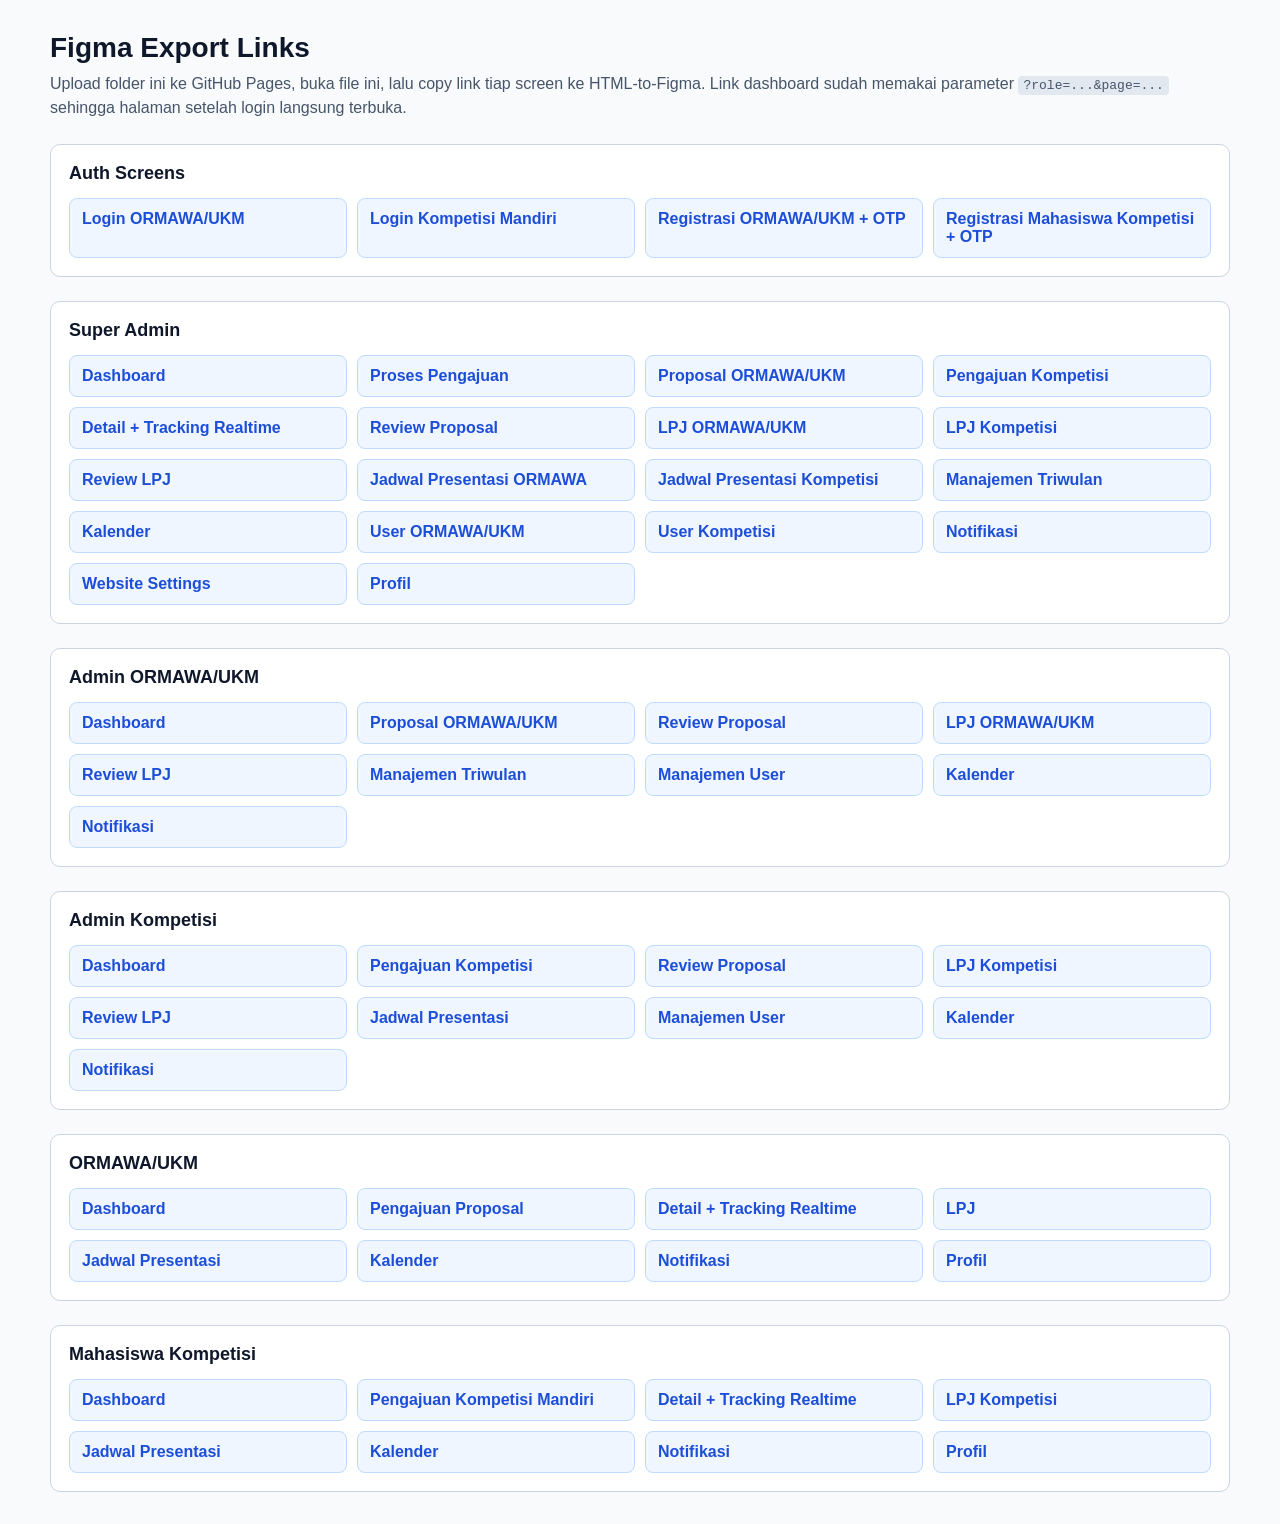
==== figma-export.html @ cf906402 "tearbaru" ====
<!doctype html>
<html lang="id">
<head>
  <meta charset="utf-8">
  <meta name="viewport" content="width=device-width, initial-scale=1">
  <title>Figma Export Links - Prototype Roles</title>
  <style>
    body { margin: 0; font-family: Arial, sans-serif; background: #f8fafc; color: #0f172a; }
    main { max-width: 1180px; margin: 0 auto; padding: 32px 20px; }
    h1 { margin: 0 0 8px; font-size: 28px; }
    p { margin: 0 0 22px; color: #475569; line-height: 1.5; }
    section { margin-top: 24px; padding: 18px; border: 1px solid #cbd5e1; border-radius: 10px; background: #fff; }
    h2 { margin: 0 0 14px; font-size: 18px; }
    .grid { display: grid; grid-template-columns: repeat(auto-fill, minmax(260px, 1fr)); gap: 10px; }
    a { display: block; padding: 11px 12px; border: 1px solid #bfdbfe; border-radius: 8px; background: #eff6ff; color: #1d4ed8; font-weight: 700; text-decoration: none; }
    a:hover { background: #dbeafe; }
    code { background: #e2e8f0; padding: 2px 5px; border-radius: 4px; }
  </style>
</head>
<body>
<main>
  <h1>Figma Export Links</h1>
  <p>Upload folder ini ke GitHub Pages, buka file ini, lalu copy link tiap screen ke HTML-to-Figma. Link dashboard sudah memakai parameter <code>?role=...&page=...</code> sehingga halaman setelah login langsung terbuka.</p>

  <section>
    <h2>Auth Screens</h2>
    <div class="grid">
      <a href="index.html?screen=login_ormawa">Login ORMAWA/UKM</a>
      <a href="index.html?screen=login_kompetisi">Login Kompetisi Mandiri</a>
      <a href="index.html?screen=register_ormawa">Registrasi ORMAWA/UKM + OTP</a>
      <a href="index.html?screen=register_kompetisi">Registrasi Mahasiswa Kompetisi + OTP</a>
    </div>
  </section>

  <section>
    <h2>Super Admin</h2>
    <div class="grid">
      <a href="index.html?role=super_admin&page=dashboard">Dashboard</a><a href="index.html?role=super_admin&page=process">Proses Pengajuan</a><a href="index.html?role=super_admin&page=proposal_ormawa">Proposal ORMAWA/UKM</a><a href="index.html?role=super_admin&page=kompetisi">Pengajuan Kompetisi</a><a href="index.html?role=super_admin&page=detail_pengajuan">Detail + Tracking Realtime</a><a href="index.html?role=super_admin&page=review_proposal">Review Proposal</a><a href="index.html?role=super_admin&page=lpj_ormawa">LPJ ORMAWA/UKM</a><a href="index.html?role=super_admin&page=lpj_kompetisi">LPJ Kompetisi</a><a href="index.html?role=super_admin&page=review_lpj">Review LPJ</a><a href="index.html?role=super_admin&page=jadwal_ormawa">Jadwal Presentasi ORMAWA</a><a href="index.html?role=super_admin&page=jadwal_kompetisi">Jadwal Presentasi Kompetisi</a><a href="index.html?role=super_admin&page=triwulan">Manajemen Triwulan</a><a href="index.html?role=super_admin&page=calendar">Kalender</a><a href="index.html?role=super_admin&page=users_ormawa">User ORMAWA/UKM</a><a href="index.html?role=super_admin&page=users_kompetisi">User Kompetisi</a><a href="index.html?role=super_admin&page=notifications">Notifikasi</a><a href="index.html?role=super_admin&page=settings">Website Settings</a><a href="index.html?role=super_admin&page=profile">Profil</a>
    </div>
  </section>

  <section>
    <h2>Admin ORMAWA/UKM</h2>
    <div class="grid">
      <a href="index.html?role=admin_ormawa&page=dashboard">Dashboard</a><a href="index.html?role=admin_ormawa&page=proposal_ormawa">Proposal ORMAWA/UKM</a><a href="index.html?role=admin_ormawa&page=review_proposal">Review Proposal</a><a href="index.html?role=admin_ormawa&page=lpj_ormawa">LPJ ORMAWA/UKM</a><a href="index.html?role=admin_ormawa&page=review_lpj">Review LPJ</a><a href="index.html?role=admin_ormawa&page=triwulan">Manajemen Triwulan</a><a href="index.html?role=admin_ormawa&page=users_ormawa">Manajemen User</a><a href="index.html?role=admin_ormawa&page=calendar">Kalender</a><a href="index.html?role=admin_ormawa&page=notifications">Notifikasi</a>
    </div>
  </section>

  <section>
    <h2>Admin Kompetisi</h2>
    <div class="grid">
      <a href="index.html?role=admin_kompetisi&page=dashboard">Dashboard</a><a href="index.html?role=admin_kompetisi&page=kompetisi">Pengajuan Kompetisi</a><a href="index.html?role=admin_kompetisi&page=review_proposal">Review Proposal</a><a href="index.html?role=admin_kompetisi&page=lpj_kompetisi">LPJ Kompetisi</a><a href="index.html?role=admin_kompetisi&page=review_lpj">Review LPJ</a><a href="index.html?role=admin_kompetisi&page=jadwal_kompetisi">Jadwal Presentasi</a><a href="index.html?role=admin_kompetisi&page=users_kompetisi">Manajemen User</a><a href="index.html?role=admin_kompetisi&page=calendar">Kalender</a><a href="index.html?role=admin_kompetisi&page=notifications">Notifikasi</a>
    </div>
  </section>

  <section>
    <h2>ORMAWA/UKM</h2>
    <div class="grid">
      <a href="index.html?role=organization&page=dashboard">Dashboard</a><a href="index.html?role=organization&page=proposal_ormawa">Pengajuan Proposal</a><a href="index.html?role=organization&page=detail_pengajuan">Detail + Tracking Realtime</a><a href="index.html?role=organization&page=lpj_ormawa">LPJ</a><a href="index.html?role=organization&page=jadwal_ormawa">Jadwal Presentasi</a><a href="index.html?role=organization&page=calendar">Kalender</a><a href="index.html?role=organization&page=notifications">Notifikasi</a><a href="index.html?role=organization&page=profile">Profil</a>
    </div>
  </section>

  <section>
    <h2>Mahasiswa Kompetisi</h2>
    <div class="grid">
      <a href="index.html?role=mahasiswa_kompetisi&page=dashboard">Dashboard</a><a href="index.html?role=mahasiswa_kompetisi&page=kompetisi">Pengajuan Kompetisi Mandiri</a><a href="index.html?role=mahasiswa_kompetisi&page=detail_pengajuan">Detail + Tracking Realtime</a><a href="index.html?role=mahasiswa_kompetisi&page=lpj_kompetisi">LPJ Kompetisi</a><a href="index.html?role=mahasiswa_kompetisi&page=jadwal_kompetisi">Jadwal Presentasi</a><a href="index.html?role=mahasiswa_kompetisi&page=calendar">Kalender</a><a href="index.html?role=mahasiswa_kompetisi&page=notifications">Notifikasi</a><a href="index.html?role=mahasiswa_kompetisi&page=profile">Profil</a>
    </div>
  </section>
</main>
</body>
</html>
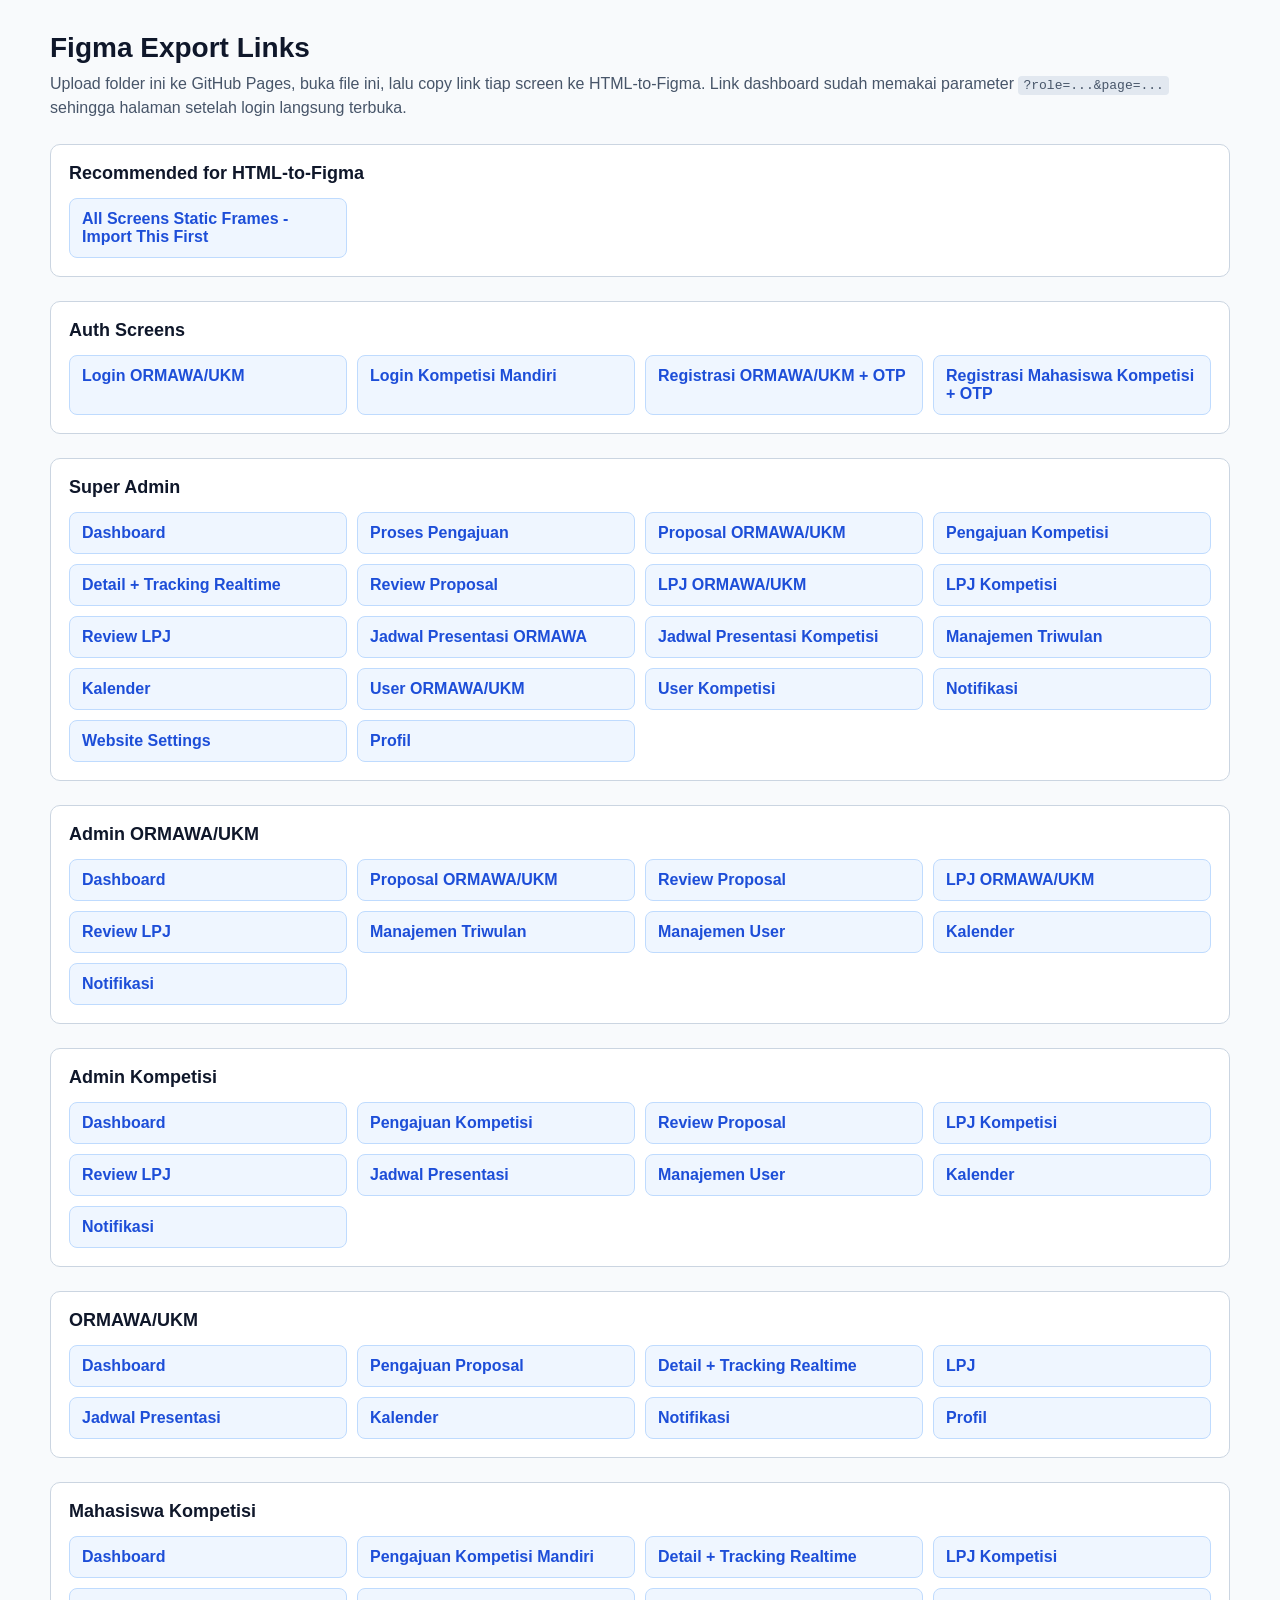
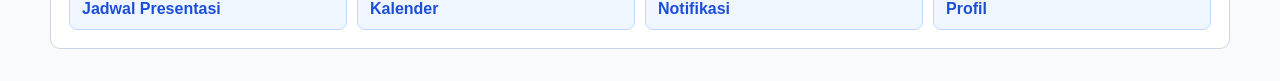
==== commit 2cef8f57: "terbaru" ====
--- a/figma-export.html
+++ b/figma-export.html
@@ -22,6 +22,10 @@
   <h1>Figma Export Links</h1>
   <p>Upload folder ini ke GitHub Pages, buka file ini, lalu copy link tiap screen ke HTML-to-Figma. Link dashboard sudah memakai parameter <code>?role=...&page=...</code> sehingga halaman setelah login langsung terbuka.</p>
 
+  
+
+  <section><h2>Recommended for HTML-to-Figma</h2><div class="grid"><a href="figma-static-screens.html">All Screens Static Frames - Import This First</a></div></section>
+
   <section>
     <h2>Auth Screens</h2>
     <div class="grid">
@@ -32,12 +36,16 @@
     </div>
   </section>
 
+  
+
   <section>
     <h2>Super Admin</h2>
     <div class="grid">
       <a href="index.html?role=super_admin&page=dashboard">Dashboard</a><a href="index.html?role=super_admin&page=process">Proses Pengajuan</a><a href="index.html?role=super_admin&page=proposal_ormawa">Proposal ORMAWA/UKM</a><a href="index.html?role=super_admin&page=kompetisi">Pengajuan Kompetisi</a><a href="index.html?role=super_admin&page=detail_pengajuan">Detail + Tracking Realtime</a><a href="index.html?role=super_admin&page=review_proposal">Review Proposal</a><a href="index.html?role=super_admin&page=lpj_ormawa">LPJ ORMAWA/UKM</a><a href="index.html?role=super_admin&page=lpj_kompetisi">LPJ Kompetisi</a><a href="index.html?role=super_admin&page=review_lpj">Review LPJ</a><a href="index.html?role=super_admin&page=jadwal_ormawa">Jadwal Presentasi ORMAWA</a><a href="index.html?role=super_admin&page=jadwal_kompetisi">Jadwal Presentasi Kompetisi</a><a href="index.html?role=super_admin&page=triwulan">Manajemen Triwulan</a><a href="index.html?role=super_admin&page=calendar">Kalender</a><a href="index.html?role=super_admin&page=users_ormawa">User ORMAWA/UKM</a><a href="index.html?role=super_admin&page=users_kompetisi">User Kompetisi</a><a href="index.html?role=super_admin&page=notifications">Notifikasi</a><a href="index.html?role=super_admin&page=settings">Website Settings</a><a href="index.html?role=super_admin&page=profile">Profil</a>
     </div>
   </section>
+
+  
 
   <section>
     <h2>Admin ORMAWA/UKM</h2>
@@ -46,6 +54,8 @@
     </div>
   </section>
 
+  
+
   <section>
     <h2>Admin Kompetisi</h2>
     <div class="grid">
@@ -53,12 +63,16 @@
     </div>
   </section>
 
+  
+
   <section>
     <h2>ORMAWA/UKM</h2>
     <div class="grid">
       <a href="index.html?role=organization&page=dashboard">Dashboard</a><a href="index.html?role=organization&page=proposal_ormawa">Pengajuan Proposal</a><a href="index.html?role=organization&page=detail_pengajuan">Detail + Tracking Realtime</a><a href="index.html?role=organization&page=lpj_ormawa">LPJ</a><a href="index.html?role=organization&page=jadwal_ormawa">Jadwal Presentasi</a><a href="index.html?role=organization&page=calendar">Kalender</a><a href="index.html?role=organization&page=notifications">Notifikasi</a><a href="index.html?role=organization&page=profile">Profil</a>
     </div>
   </section>
+
+  
 
   <section>
     <h2>Mahasiswa Kompetisi</h2>
@@ -69,3 +83,5 @@
 </main>
 </body>
 </html>
+
+
